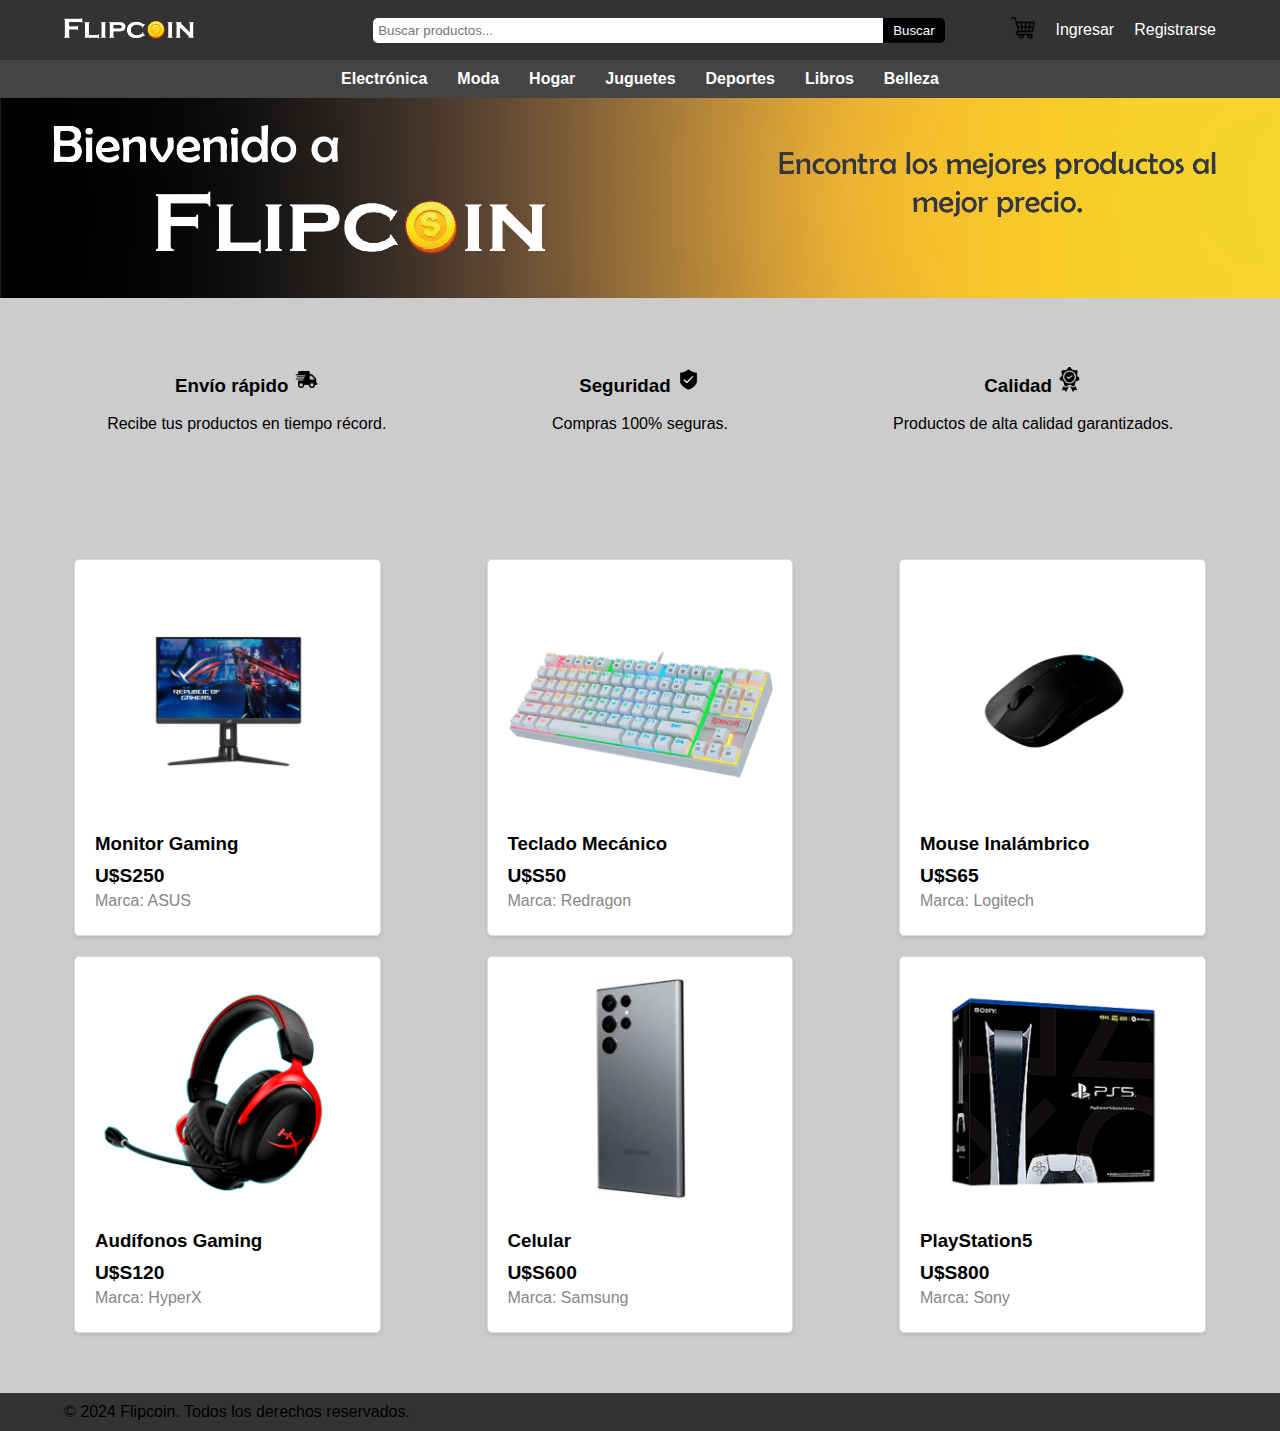
==== Interfaz/index.html @ 666d986f "Agregado de iconos" ====
<!DOCTYPE html>
<html lang="es">
<head>
    <meta charset="UTF-8">
    <meta name="viewport" content="width=device-width, initial-scale=1.0">
    <title>Flipcoin - Tu tienda online</title>
    <link rel="stylesheet" href="estilo.css">
    <link rel="icon" href="coin.png">
</head>
<body>
    <header>
        <div class="container">
            <div class="logo-title">
                <img src="logo.png" alt="Flipcoin Logo" class="logo">
            </div>
            <div class="search-bar">
                <input type="text" placeholder="Buscar productos...">
                <button type="submit">Buscar</button>
            </div>
            <nav>
                <ul class="right-menu">
                    <li><a href="#"><img src="carrito.jpg" alt="Carrito" class="cart-icon"></a></li>
                    <li><a href="#">Ingresar</a></li>
                    <li><a href="#">Registrarse</a></li>
                </ul>
            </nav>
        </div>
    </header>

    <nav class="categories">
        <div class="container">
            <ul class="category-menu">
                <li><a href="#">Electrónica</a></li>
                <li><a href="#">Moda</a></li>
                <li><a href="#">Hogar</a></li>
                <li><a href="#">Juguetes</a></li>
                <li><a href="#">Deportes</a></li>
                <li><a href="#">Libros</a></li>
                <li><a href="#">Belleza</a></li>
            </ul>
        </div>
    </nav>

    <section class="hero">
        <div class="container">
            
        </div>
    </section>

    <section class="features">
        <div class="container">
            <div class="feature">
                <h3>Envío rápido <img src="envio.png" height="25" width="25"></h3>
                <p>Recibe tus productos en tiempo récord.</p>
            </div>
            <div class="feature">
                <h3>Seguridad <img src="seguridad.png" height="25" width="25"></h3>
                <p>Compras 100% seguras.</p>
            </div>
            <div class="feature">
                <h3>Calidad <img src="certificado.png" height="25" width="25"></h3>
                <p>Productos de alta calidad garantizados.</p>
            </div>
        </div>
    </section>

    <section class="products">
        <div class="container">
            <article class="product">
                <img src="producto1.png" alt="Producto 1" class="product-image">
                <h3>Monitor Gaming</h3>
                <p class="price">U$S250</p>
                <p class="seller">Marca: ASUS</p>
            </article>
            <article class="product">
                <img src="producto2.png" alt="Producto 2" class="product-image">
                <h3>Teclado Mecánico</h3>
                <p class="price">U$S50</p>
                <p class="seller">Marca: Redragon</p>
            </article>
            <article class="product">
                <img src="producto3.png" alt="Producto 3" class="product-image">
                <h3>Mouse Inalámbrico</h3>
                <p class="price">U$S65</p>
                <p class="seller">Marca: Logitech</p>
            </article>
            <article class="product">
                <img src="producto4.png" alt="Producto 4" class="product-image">
                <h3>Audífonos Gaming</h3>
                <p class="price">U$S120</p>
                <p class="seller">Marca: HyperX </p>
            </article>
            <article class="product">
                <img src="producto5.png" alt="Producto 5" class="product-image">
                <h3>Celular</h3>
                <p class="price">U$S600</p>
                <p class="seller">Marca: Samsung</p>
            </article>
            <article class="product">
                <img src="producto6.png" alt="Producto 6" class="product-image">
                <h3>PlayStation5</h3>
                <p class="price">U$S800</p>
                <p class="seller">Marca: Sony</p>
            </article>
        </div>
    </section>

    <footer>
        <div class="container">
            <p>&copy; 2024 Flipcoin. Todos los derechos reservados.</p>
        </div>
    </footer>
</body>
</html>
---- Interfaz/estilo.css ----
body {
    font-family: Arial, sans-serif;
    margin: 0;
    padding: 0;
    box-sizing: border-box;
    background-color: #cccccc;
}

.container {
    width: 90%;
    margin: 0 auto;
    display: flex;
    justify-content: space-between;
    align-items: center;
}

header {
    background-color: #333;
    color: #ffffff;
    padding: 10px 0;
    display: flex;
    justify-content: space-between;
    align-items: center;
}

.logo-title {
    display: flex;
    align-items: center;
    flex: 1;
}

.logo {
    height: 40px; /* Ajusta el tamaño del logo según tus necesidades */
    margin-right: 10px;
}

header h1 {
    margin: 0;
    padding: 0;
    flex: 1;
}

nav {
    display: flex;
    align-items: center;
}

nav ul {
    list-style: none;
    margin: 0;
    padding: 0;
    display: flex;
    align-items: center;
}

nav ul.left-menu {
    margin-right: auto;
}

nav ul.right-menu {
    margin-left: auto;
}

nav ul li {
    margin-left: 20px;
}

nav ul li a {
    color: #ffffff;
    text-decoration: none;
}

.cart-icon {
    width: 24px; /* Ajusta el tamaño del ícono del carrito según tus necesidades */
    height: 24px;
}

.search-bar {
    display: flex;
    align-items: center;
    flex: 2;
}

.search-bar input[type="text"] {
    padding: 5px;
    border: none;
    border-radius: 5px 0 0 5px;
    width: 100%; /* Ocupa todo el ancho disponible */
    max-width: 500px; /* Limitar el ancho máximo */
}

.search-bar button {
    padding: 5px 10px;
    border: none;
    background-color: #000000;
    color: #ffffff;
    border-radius: 0 5px 5px 0;
    cursor: pointer;
}

.search-bar button:hover {
    background-color: #ffffff;
    color: #000000; /* Cambia el color del texto al pasar el mouse */
}

.categories {
    background-color: #444;
    padding: 10px 0;
}

.categories .container {
    justify-content: center; /* Centra las categorías */
}

.category-menu {
    list-style: none;
    display: flex;
    justify-content: center;
    padding: 0;
    margin: 0;
}

.category-menu li {
    margin: 0 15px;
}

.category-menu li a {
    color: #ffffff;
    text-decoration: none;
    font-weight: bold;
}

.category-menu li a:hover {
    text-decoration: underline;
}

.hero {
    background: url('banner2.png') no-repeat center center/cover;
    color: #000000;
    padding: 100px 0;
    text-align: center;
}

.hero h2 {
    margin: 0;
    font-size: 2.5em;
}

.hero p {
    margin: 20px 0;
    font-size: 1.2em;
}

.btn {
    background-color: #000000;
    color: #ffffff;
    padding: 10px 20px;
    text-decoration: none;
    border-radius: 5px;
}

.features {
    padding: 50px 0;
    text-align: center;
}

.features .feature {
    display: inline-block;
    width: 30%;
    margin: 0 10px;
}

.products {
    padding: 50px 0;
    text-align: center;
}

.products .container {
    display: flex;
    flex-wrap: wrap;
    justify-content: space-between;
}

.product {
    background-color: #ffffff;
    border: 1px solid #dddddd;
    border-radius: 5px;
    padding: 20px;
    margin: 10px;
    width: 23%; /* Ajusta el tamaño del artículo según tus necesidades */
    box-shadow: 0 2px 4px rgba(0, 0, 0, 0.1);
    text-align: left;
}

.product-image {
    width: 100%;
    height: auto;
    border: 1px solid #ffffff; /* Para simular la imagen de ejemplo */
    display: block;
    margin-bottom: 10px;
}

.product h3 {
    margin: 0 0 10px;
}

.product p {
    margin: 5px 0;
}

.product .price {
    font-weight: bold;
    font-size: 1.2em;
}

.product .seller {
    color: #868686;
}

footer {
    background-color: #333;
    color: #000000;
    text-align: center;
    padding: 10px 0;
}

footer p {
    margin: 0;
}
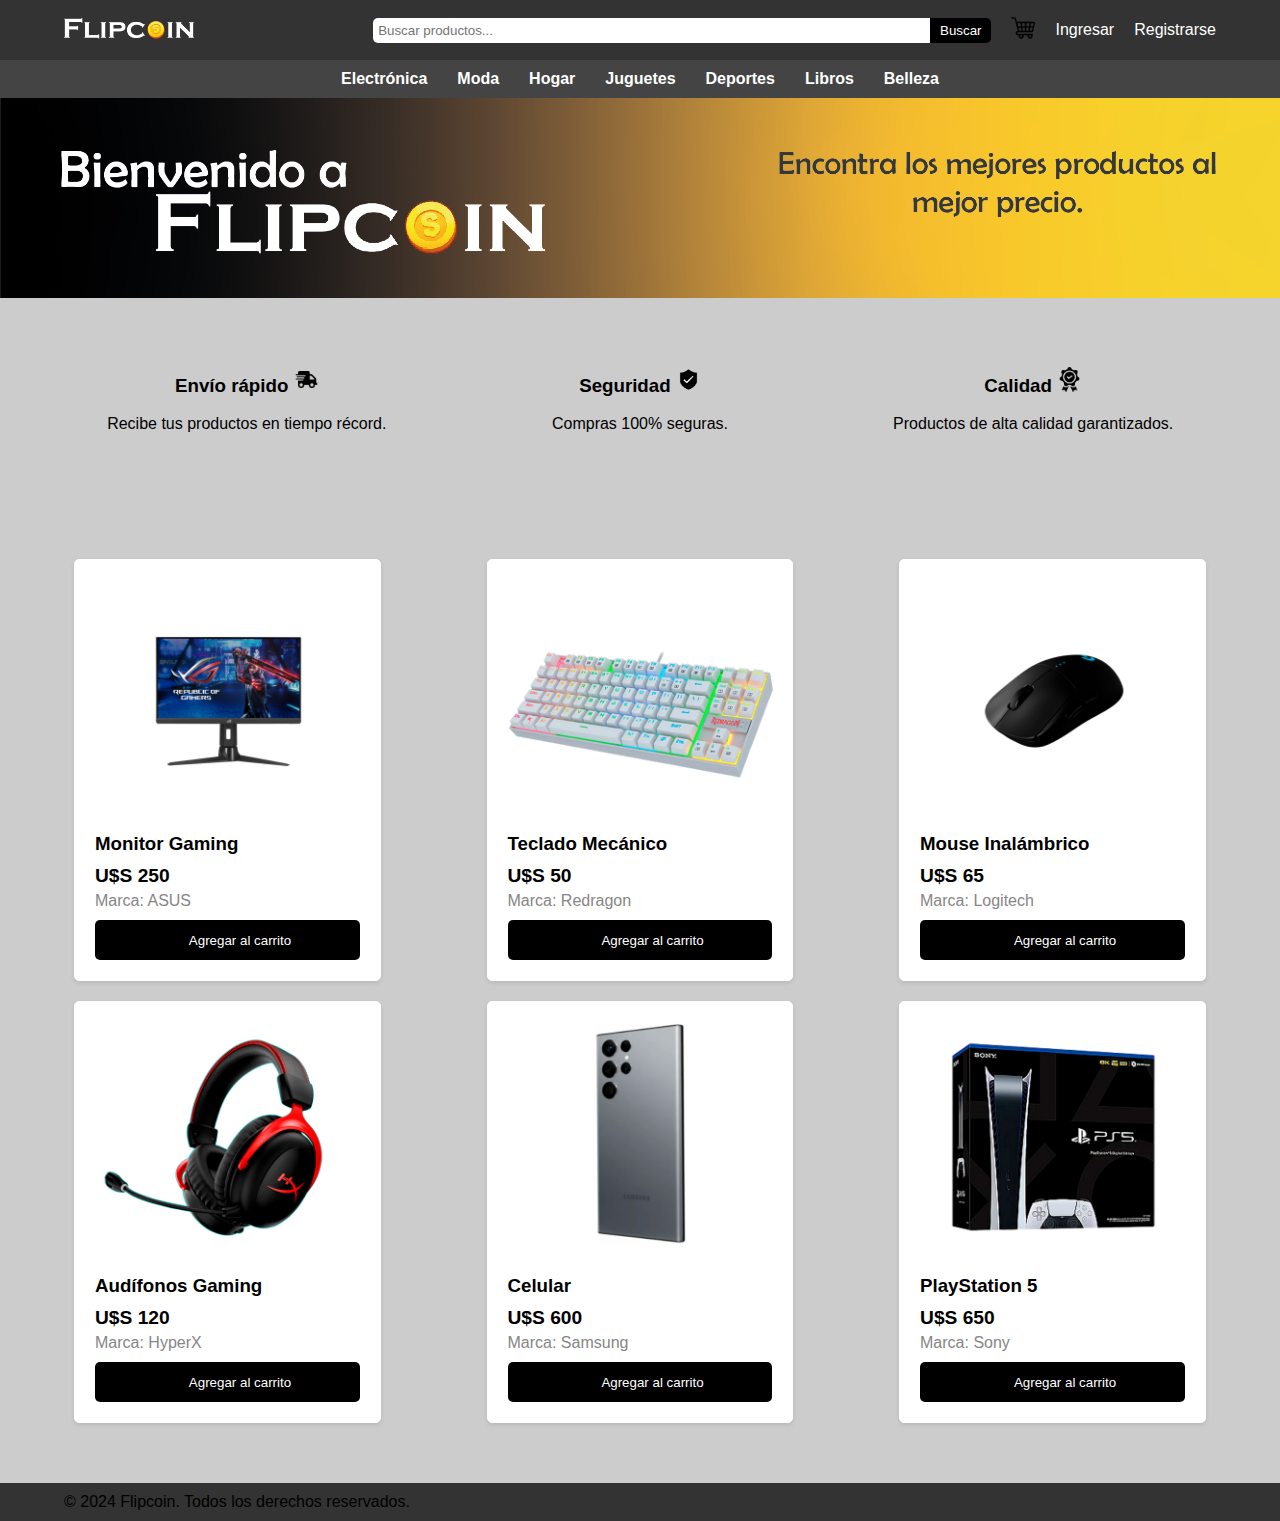
==== commit b1ec2d8c: "ACTIALIZACION - 09/07/24" ====
--- a/Interfaz/index.html
+++ b/Interfaz/index.html
@@ -4,7 +4,7 @@
     <meta charset="UTF-8">
     <meta name="viewport" content="width=device-width, initial-scale=1.0">
     <title>Flipcoin - Tu tienda online</title>
-    <link rel="stylesheet" href="estilo.css">
+    <link rel="stylesheet" href="estiloHome.css">
     <link rel="icon" href="coin.png">
 </head>
 <body>
@@ -30,11 +30,11 @@
     <nav class="categories">
         <div class="container">
             <ul class="category-menu">
-                <li><a href="#">Electrónica</a></li>
-                <li><a href="#">Moda</a></li>
-                <li><a href="#">Hogar</a></li>
-                <li><a href="#">Juguetes</a></li>
-                <li><a href="#">Deportes</a></li>
+                <li><a href="Electronica.html">Electrónica</a></li>
+                <li><a href="Moda.html">Moda</a></li>
+                <li><a href="Hogar.html">Hogar</a></li>
+                <li><a href="Juguetes.html">Juguetes</a></li>
+                <li><a href="Deportes.html">Deportes</a></li>
                 <li><a href="#">Libros</a></li>
                 <li><a href="#">Belleza</a></li>
             </ul>
@@ -69,38 +69,44 @@
             <article class="product">
                 <img src="producto1.png" alt="Producto 1" class="product-image">
                 <h3>Monitor Gaming</h3>
-                <p class="price">U$S250</p>
+                <p class="price">U$S 250</p>
                 <p class="seller">Marca: ASUS</p>
+                <button class="add-to-cart"><img src="carrito.jpg" alt="Agregar al carrito"> Agregar al carrito</button>
             </article>
             <article class="product">
                 <img src="producto2.png" alt="Producto 2" class="product-image">
                 <h3>Teclado Mecánico</h3>
-                <p class="price">U$S50</p>
+                <p class="price">U$S 50</p>
                 <p class="seller">Marca: Redragon</p>
+                <button class="add-to-cart"><img src="carrito.jpg" alt="Agregar al carrito"> Agregar al carrito</button>
             </article>
             <article class="product">
                 <img src="producto3.png" alt="Producto 3" class="product-image">
                 <h3>Mouse Inalámbrico</h3>
-                <p class="price">U$S65</p>
+                <p class="price">U$S 65</p>
                 <p class="seller">Marca: Logitech</p>
+                <button class="add-to-cart"><img src="carrito.jpg" alt="Agregar al carrito"> Agregar al carrito</button>
             </article>
             <article class="product">
                 <img src="producto4.png" alt="Producto 4" class="product-image">
                 <h3>Audífonos Gaming</h3>
-                <p class="price">U$S120</p>
+                <p class="price">U$S 120</p>
                 <p class="seller">Marca: HyperX </p>
+                <button class="add-to-cart"><img src="carrito.jpg" alt="Agregar al carrito"> Agregar al carrito</button>
             </article>
             <article class="product">
                 <img src="producto5.png" alt="Producto 5" class="product-image">
                 <h3>Celular</h3>
-                <p class="price">U$S600</p>
+                <p class="price">U$S 600</p>
                 <p class="seller">Marca: Samsung</p>
+                <button class="add-to-cart"><img src="carrito.jpg" alt="Agregar al carrito"> Agregar al carrito</button>
             </article>
             <article class="product">
                 <img src="producto6.png" alt="Producto 6" class="product-image">
-                <h3>PlayStation5</h3>
-                <p class="price">U$S800</p>
+                <h3>PlayStation 5</h3>
+                <p class="price">U$S 650</p>
                 <p class="seller">Marca: Sony</p>
+                <button class="add-to-cart"><img src="carrito.jpg" alt="Agregar al carrito"> Agregar al carrito</button>
             </article>
         </div>
     </section>
--- a/Interfaz/estiloHome.css
+++ b/Interfaz/estiloHome.css
@@ -0,0 +1,249 @@
+body {
+    font-family: Arial, Helvetica, sans-serif;
+    margin: 0;
+    padding: 0;
+    box-sizing: border-box;
+    background-color: #cccccc;
+}
+
+.container {
+    width: 90%;
+    margin: 0 auto;
+    display: flex;
+    justify-content: space-between;
+    align-items: center;
+}
+
+header {
+    background-color: #333;
+    color: #ffffff;
+    padding: 10px 0;
+    display: flex;
+    justify-content: space-between;
+    align-items: center;
+}
+
+.logo-title {
+    display: flex;
+    align-items: center;
+    flex: 1;
+}
+
+.logo {
+    height: 40px; 
+    margin-right: 10px;
+}
+
+header h1 {
+    margin: 0;
+    padding: 0;
+    flex: 1;
+}
+
+nav {
+    display: flex;
+    align-items: center;
+}
+
+nav ul {
+    list-style: none;
+    margin: 0;
+    padding: 0;
+    display: flex;
+    align-items: center;
+}
+
+nav ul.left-menu {
+    margin-right: auto;
+}
+
+nav ul.right-menu {
+    margin-left: auto;
+}
+
+nav ul li {
+    margin-left: 20px;
+}
+
+nav ul li a {
+    color: #ffffff;
+    text-decoration: none;
+}
+
+.cart-icon {
+    width: 24px; 
+    height: 24px;
+}
+
+.search-bar {
+    display: flex;
+    align-items: center;
+    flex: 2;
+}
+
+.search-bar input[type="text"] {
+    padding: 5px;
+    border: none;
+    border-radius: 5px 0 0 5px;
+    width: 100%; /* Ocupa todo el ancho disponible */
+    max-width: 650px; /* Limitar el ancho máximo */
+}
+
+.search-bar button {
+    padding: 5px 10px;
+    border: none;
+    background-color: #000000;
+    color: #ffffff;
+    border-radius: 0 5px 5px 0;
+    cursor: pointer;
+}
+
+.search-bar button:hover {
+    background-color: #ffffff;
+    color: #000000; /* Cambia el color del texto al pasar el mouse */
+}
+
+.categories {
+    background-color: #444;
+    padding: 10px 0;
+}
+
+.categories .container {
+    justify-content: center; /* Centra las categorías */
+}
+
+.category-menu {
+    list-style: none;
+    display: flex;
+    justify-content: center;
+    padding: 0;
+    margin: 0;
+}
+
+.category-menu li {
+    margin: 0 15px;
+}
+
+.category-menu li a {
+    color: #ffffff;
+    text-decoration: none;
+    font-weight: bold;
+}
+
+.category-menu li a:hover {
+    text-decoration: underline;
+}
+
+.hero {
+    background: url('BANER2.png') no-repeat center center/cover;
+    color: #000000;
+    padding: 100px 0;
+    text-align: center;
+}
+
+.hero h2 {
+    margin: 0;
+    font-size: 2.5em;
+}
+
+.hero p {
+    margin: 20px 0;
+    font-size: 1.2em;
+}
+
+.btn {
+    background-color: #000000;
+    color: #ffffff;
+    padding: 10px 20px;
+    text-decoration: none;
+    border-radius: 5px;
+}
+
+.features {
+    padding: 50px 0;
+    text-align: center;
+}
+
+.features .feature {
+    display: inline-block;
+    width: 30%;
+    margin: 0 10px;
+}
+
+.products {
+    padding: 50px 0;
+    text-align: center;
+}
+
+.products .container {
+    display: flex;
+    flex-wrap: wrap;
+    justify-content: space-between;
+}
+
+.product {
+    background-color: #ffffff;
+    border: 1px solid #ffffff;
+    border-radius: 5px;
+    padding: 20px;
+    margin: 10px;
+    width: 23%; /* Ajusta el tamaño del artículo según tus necesidades */
+    box-shadow: 0 2px 4px rgba(0, 0, 0, 0.1);
+    text-align: left;
+}
+
+.product-image {
+    width: 100%;
+    height: auto;
+    border: 1px solid #ffffff; /* Para simular la imagen de ejemplo */
+    display: block;
+    margin-bottom: 10px;
+}
+
+.product h3 {
+    margin: 0 0 10px;
+}
+
+.product p {
+    margin: 5px 0;
+}
+
+.product .price {
+    font-weight: bold;
+    font-size: 1.2em;
+}
+
+.product .seller {
+    color: #868686;
+}
+
+.add-to-cart {
+    background-color: #000000;
+    color: #ffffff;
+    padding: 10px;
+    border: none;
+    border-radius: 5px;
+    cursor: pointer;
+    display: flex;
+    align-items: center;
+    justify-content: center;
+    margin-top: 10px;
+    width: 100%;
+}
+
+.add-to-cart img {
+    width: 20px;
+    height: 20px;
+    margin-right: 5px;
+}
+
+footer {
+    background-color: #333;
+    color: #000000;
+    text-align: center;
+    padding: 10px 0;
+}
+
+footer p {
+    margin: 0;
+}
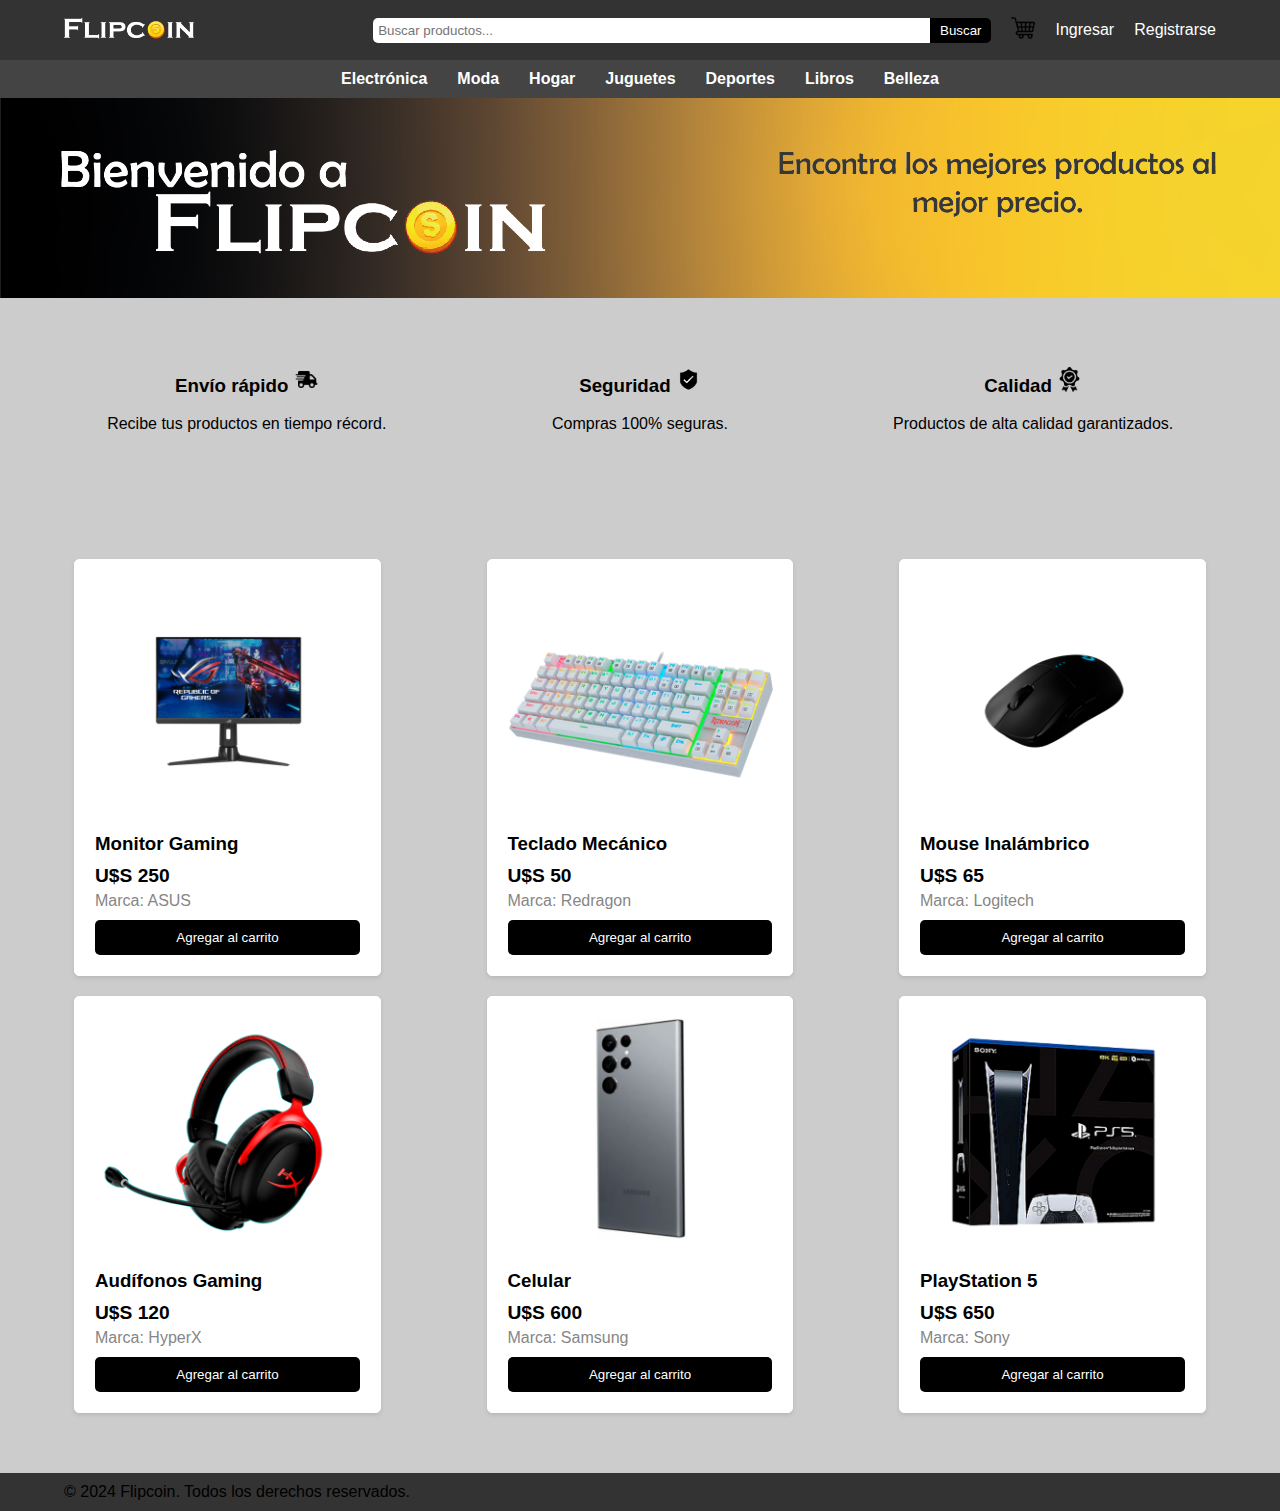
==== commit 51cbf1da: "CORRECCION DE BOTONES - Agregar al carrito Se corrigio error en losbotones de agregar al carrito se " ====
--- a/Interfaz/index.html
+++ b/Interfaz/index.html
@@ -71,42 +71,42 @@
                 <h3>Monitor Gaming</h3>
                 <p class="price">U$S 250</p>
                 <p class="seller">Marca: ASUS</p>
-                <button class="add-to-cart"><img src="carrito.jpg" alt="Agregar al carrito"> Agregar al carrito</button>
+                <button class="add-to-cart"> Agregar al carrito</button>
             </article>
             <article class="product">
                 <img src="producto2.png" alt="Producto 2" class="product-image">
                 <h3>Teclado Mecánico</h3>
                 <p class="price">U$S 50</p>
                 <p class="seller">Marca: Redragon</p>
-                <button class="add-to-cart"><img src="carrito.jpg" alt="Agregar al carrito"> Agregar al carrito</button>
+                <button class="add-to-cart"> Agregar al carrito</button>
             </article>
             <article class="product">
                 <img src="producto3.png" alt="Producto 3" class="product-image">
                 <h3>Mouse Inalámbrico</h3>
                 <p class="price">U$S 65</p>
                 <p class="seller">Marca: Logitech</p>
-                <button class="add-to-cart"><img src="carrito.jpg" alt="Agregar al carrito"> Agregar al carrito</button>
+                <button class="add-to-cart"> Agregar al carrito</button>
             </article>
             <article class="product">
                 <img src="producto4.png" alt="Producto 4" class="product-image">
                 <h3>Audífonos Gaming</h3>
                 <p class="price">U$S 120</p>
                 <p class="seller">Marca: HyperX </p>
-                <button class="add-to-cart"><img src="carrito.jpg" alt="Agregar al carrito"> Agregar al carrito</button>
+                <button class="add-to-cart"> Agregar al carrito</button>
             </article>
             <article class="product">
                 <img src="producto5.png" alt="Producto 5" class="product-image">
                 <h3>Celular</h3>
                 <p class="price">U$S 600</p>
                 <p class="seller">Marca: Samsung</p>
-                <button class="add-to-cart"><img src="carrito.jpg" alt="Agregar al carrito"> Agregar al carrito</button>
+                <button class="add-to-cart"> Agregar al carrito</button>
             </article>
             <article class="product">
                 <img src="producto6.png" alt="Producto 6" class="product-image">
                 <h3>PlayStation 5</h3>
                 <p class="price">U$S 650</p>
                 <p class="seller">Marca: Sony</p>
-                <button class="add-to-cart"><img src="carrito.jpg" alt="Agregar al carrito"> Agregar al carrito</button>
+                <button class="add-to-cart"> Agregar al carrito</button>
             </article>
         </div>
     </section>
--- a/Interfaz/estiloHome.css
+++ b/Interfaz/estiloHome.css
@@ -195,7 +195,7 @@
 .product-image {
     width: 100%;
     height: auto;
-    border: 1px solid #ffffff; /* Para simular la imagen de ejemplo */
+    border: 1px solid #ffffff; 
     display: block;
     margin-bottom: 10px;
 }
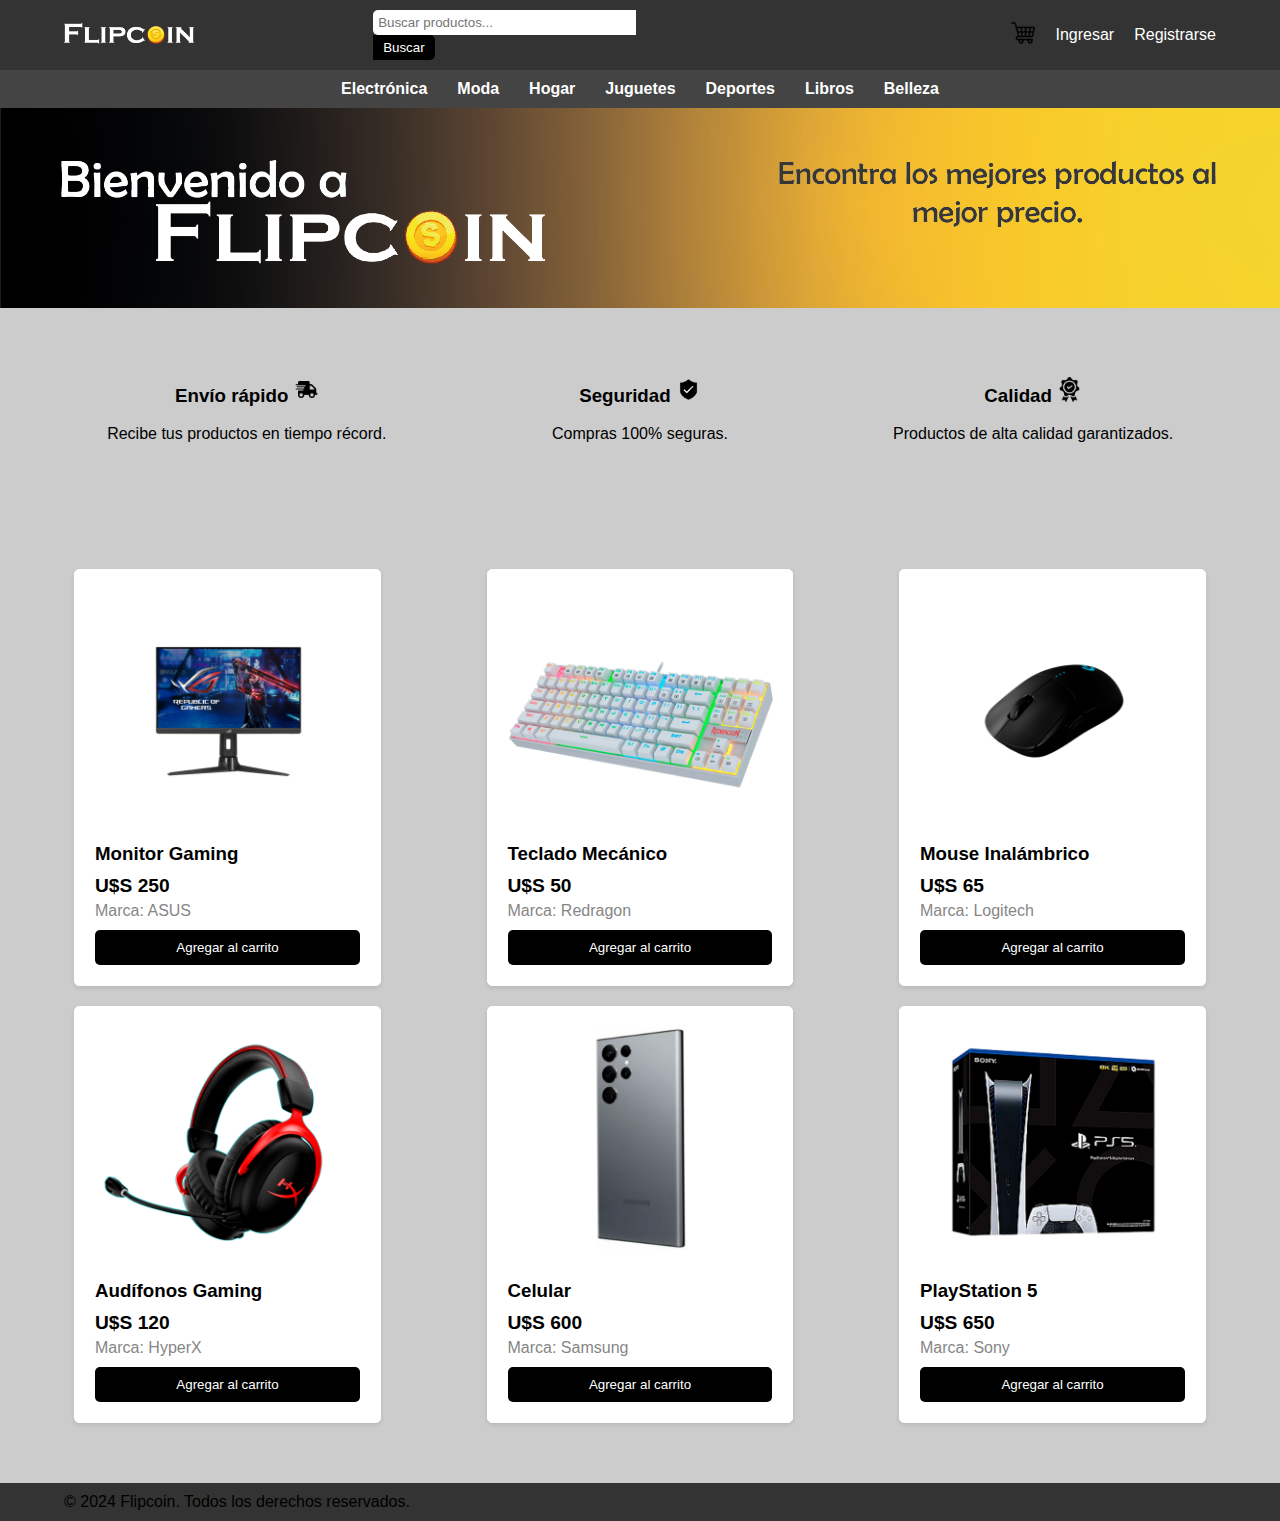
==== commit ec076af3: "Actualización de los siguientes puntos: Backoffice: Actualización de la manipulación de productos y " ====
--- a/Interfaz/index.html
+++ b/Interfaz/index.html
@@ -14,14 +14,17 @@
                 <img src="logo.png" alt="Flipcoin Logo" class="logo">
             </div>
             <div class="search-bar">
-                <input type="text" placeholder="Buscar productos...">
-                <button type="submit">Buscar</button>
+                <form action="buscar_producto.php" method="GET">
+                    <input type="text" name="query" placeholder="Buscar productos..." required>
+                    <button type="submit">Buscar</button>
+                </form>
             </div>
+            
             <nav>
                 <ul class="right-menu">
-                    <li><a href="#"><img src="carrito.jpg" alt="Carrito" class="cart-icon"></a></li>
-                    <li><a href="#">Ingresar</a></li>
-                    <li><a href="#">Registrarse</a></li>
+                    <li><a href="Carrito.html"><img src="carrito.jpg" alt="Carrito" class="cart-icon"></a></li>
+                    <li><a href="login.html">Ingresar</a></li>
+                    <li><a href="registro.html">Registrarse</a></li>
                 </ul>
             </nav>
         </div>
@@ -67,49 +70,66 @@
     <section class="products">
         <div class="container">
             <article class="product">
-                <img src="producto1.png" alt="Producto 1" class="product-image">
+                <img src="producto1.png" alt="Monitor Gamer" class="product-image">
                 <h3>Monitor Gaming</h3>
                 <p class="price">U$S 250</p>
                 <p class="seller">Marca: ASUS</p>
-                <button class="add-to-cart"> Agregar al carrito</button>
-            </article>
+                <button class="add-to-cart" onclick="agregarAlCarrito('Monitor Gaming', 250, 'producto1.png', 1)">Agregar al carrito</button>
+            </article>            
             <article class="product">
-                <img src="producto2.png" alt="Producto 2" class="product-image">
+                <img src="producto2.png" alt="Teclado Mecanico Blanco" class="product-image">
                 <h3>Teclado Mecánico</h3>
                 <p class="price">U$S 50</p>
                 <p class="seller">Marca: Redragon</p>
-                <button class="add-to-cart"> Agregar al carrito</button>
+                <button class="add-to-cart" onclick="agregarAlCarrito('Teclado Mecánico', 50, 'producto2.png' , 1)"> Agregar al carrito</button>
             </article>
             <article class="product">
-                <img src="producto3.png" alt="Producto 3" class="product-image">
+                <img src="producto3.png" alt="Mouse Inalámbrico Negro" class="product-image">
                 <h3>Mouse Inalámbrico</h3>
                 <p class="price">U$S 65</p>
                 <p class="seller">Marca: Logitech</p>
-                <button class="add-to-cart"> Agregar al carrito</button>
+                <button class="add-to-cart" onclick="agregarAlCarrito('Mouse Inalámbrico', 65, 'producto3.png', 1)"> Agregar al carrito</button>
             </article>
             <article class="product">
-                <img src="producto4.png" alt="Producto 4" class="product-image">
+                <img src="producto4.png" alt="Auriculares gamer" class="product-image">
                 <h3>Audífonos Gaming</h3>
                 <p class="price">U$S 120</p>
                 <p class="seller">Marca: HyperX </p>
-                <button class="add-to-cart"> Agregar al carrito</button>
+                <button class="add-to-cart" onclick="agregarAlCarrito('Audifonos Gaming', 120, 'producto4.png', 1)"> Agregar al carrito</button>
             </article>
             <article class="product">
-                <img src="producto5.png" alt="Producto 5" class="product-image">
+                <img src="producto5.png" alt="Telefono movil" class="product-image">
                 <h3>Celular</h3>
                 <p class="price">U$S 600</p>
                 <p class="seller">Marca: Samsung</p>
-                <button class="add-to-cart"> Agregar al carrito</button>
+                <button class="add-to-cart" onclick="agregarAlCarrito('Celular', 600, 'producto5.png', 1)"> Agregar al carrito</button>
             </article>
             <article class="product">
-                <img src="producto6.png" alt="Producto 6" class="product-image">
+                <img src="producto6.png" alt="Consola de videojuegos" class="product-image">
                 <h3>PlayStation 5</h3>
                 <p class="price">U$S 650</p>
                 <p class="seller">Marca: Sony</p>
-                <button class="add-to-cart"> Agregar al carrito</button>
+                <button class="add-to-cart" onclick="agregarAlCarrito('PlayStation 5', 650, 'producto6.png', 1)"> Agregar al carrito</button>
             </article>
         </div>
     </section>
+
+    <script>
+        // Función para añadir un producto al carrito (con arrow function)
+        const agregarAlCarrito = (nombre, precio, imagen, cantidad) => {
+            // Obtener el carrito del Local Storage
+            let carrito = JSON.parse(localStorage.getItem('carrito')) || [];
+        
+            // Añadir el nuevo producto al carrito
+            carrito.push({ nombre, precio, imagen, cantidad });
+        
+            // Guardar el carrito actualizado en el Local Storage
+            localStorage.setItem('carrito', JSON.stringify(carrito));
+        
+            // Mostrar una notificación o alerta de éxito
+            alert(`${nombre} ha sido añadido al carrito!`);
+        }
+        </script>
 
     <footer>
         <div class="container">
--- a/Interfaz/estiloHome.css
+++ b/Interfaz/estiloHome.css
@@ -6,6 +6,104 @@
     background-color: #cccccc;
 }
 
+/* RESPONSIVE */     
+.container {
+    width: 90%;
+    margin: 0 auto;
+    display: flex;
+    justify-content: space-between;
+    align-items: center;
+}
+.container {
+    width: 90%;
+    max-width: 1200px; /* Limitar el ancho máximo en pantallas grandes */
+    margin: 0 auto;
+    padding: 0 15px; /* Añadir padding para mejorar la estética en pantallas pequeñas */
+  }
+  @media (max-width: 1024px) {
+    .container {
+      flex-direction: column; /* Cambia a disposición vertical en pantallas medianas */
+      align-items: flex-start; 
+    }
+    
+    .search-bar {
+      width: 100%; /* Ocupar todo el ancho en pantallas pequeñas */
+    }
+    
+    .features .feature {
+      width: 45%; /* Cambiar el ancho para dos columnas en pantallas medianas */
+      margin-bottom: 20px;
+    }
+  }
+  
+  @media (max-width: 768px) {
+    .products .container {
+      flex-direction: column;
+      align-items: center;
+    }
+  
+    .product {
+      width: 100%; /* Ocupa todo el ancho en pantallas pequeñas */
+      margin: 10px 0;
+    }
+  
+    nav ul {
+      flex-direction: column; /* Disposición vertical para el menú en pantallas pequeñas */
+    }
+  
+    nav ul li {
+      margin-left: 0;
+      margin-bottom: 10px;
+    }
+    
+    .hero {
+      padding: 50px 0; /* Reduce el padding en pantallas más pequeñas */
+    }
+  
+    .hero h2 {
+      font-size: 2em; /* Ajusta el tamaño de la fuente */
+    }
+  
+    .hero p {
+      font-size: 1em; /* Ajusta el tamaño de la fuente */
+    }
+  }
+  
+  @media (max-width: 480px) {
+    header {
+      flex-direction: column;
+      align-items: center;
+      text-align: center;
+    }
+  
+    .logo-title, .search-bar, nav {
+      flex: none;
+      width: 100%;
+      margin-bottom: 15px;
+    }
+  
+    .add-to-cart {
+      padding: 8px; /* Reducir padding en pantallas pequeñas */
+    }
+    
+    .btn {
+      padding: 8px 16px; /* Ajustar el padding de botones en pantallas pequeñas */
+    }
+  }
+  .product-image {
+    width: 100%;
+    height: auto;
+  }
+  body {
+    font-size: 16px; /* Tamaño base del texto */
+  }
+  
+  @media (max-width: 768px) {
+    body {
+      font-size: 14px;
+    }
+  }
+/* RESPONSIVE */  /*////////////////////////////////////////////////////////////////////// */
 .container {
     width: 90%;
     margin: 0 auto;
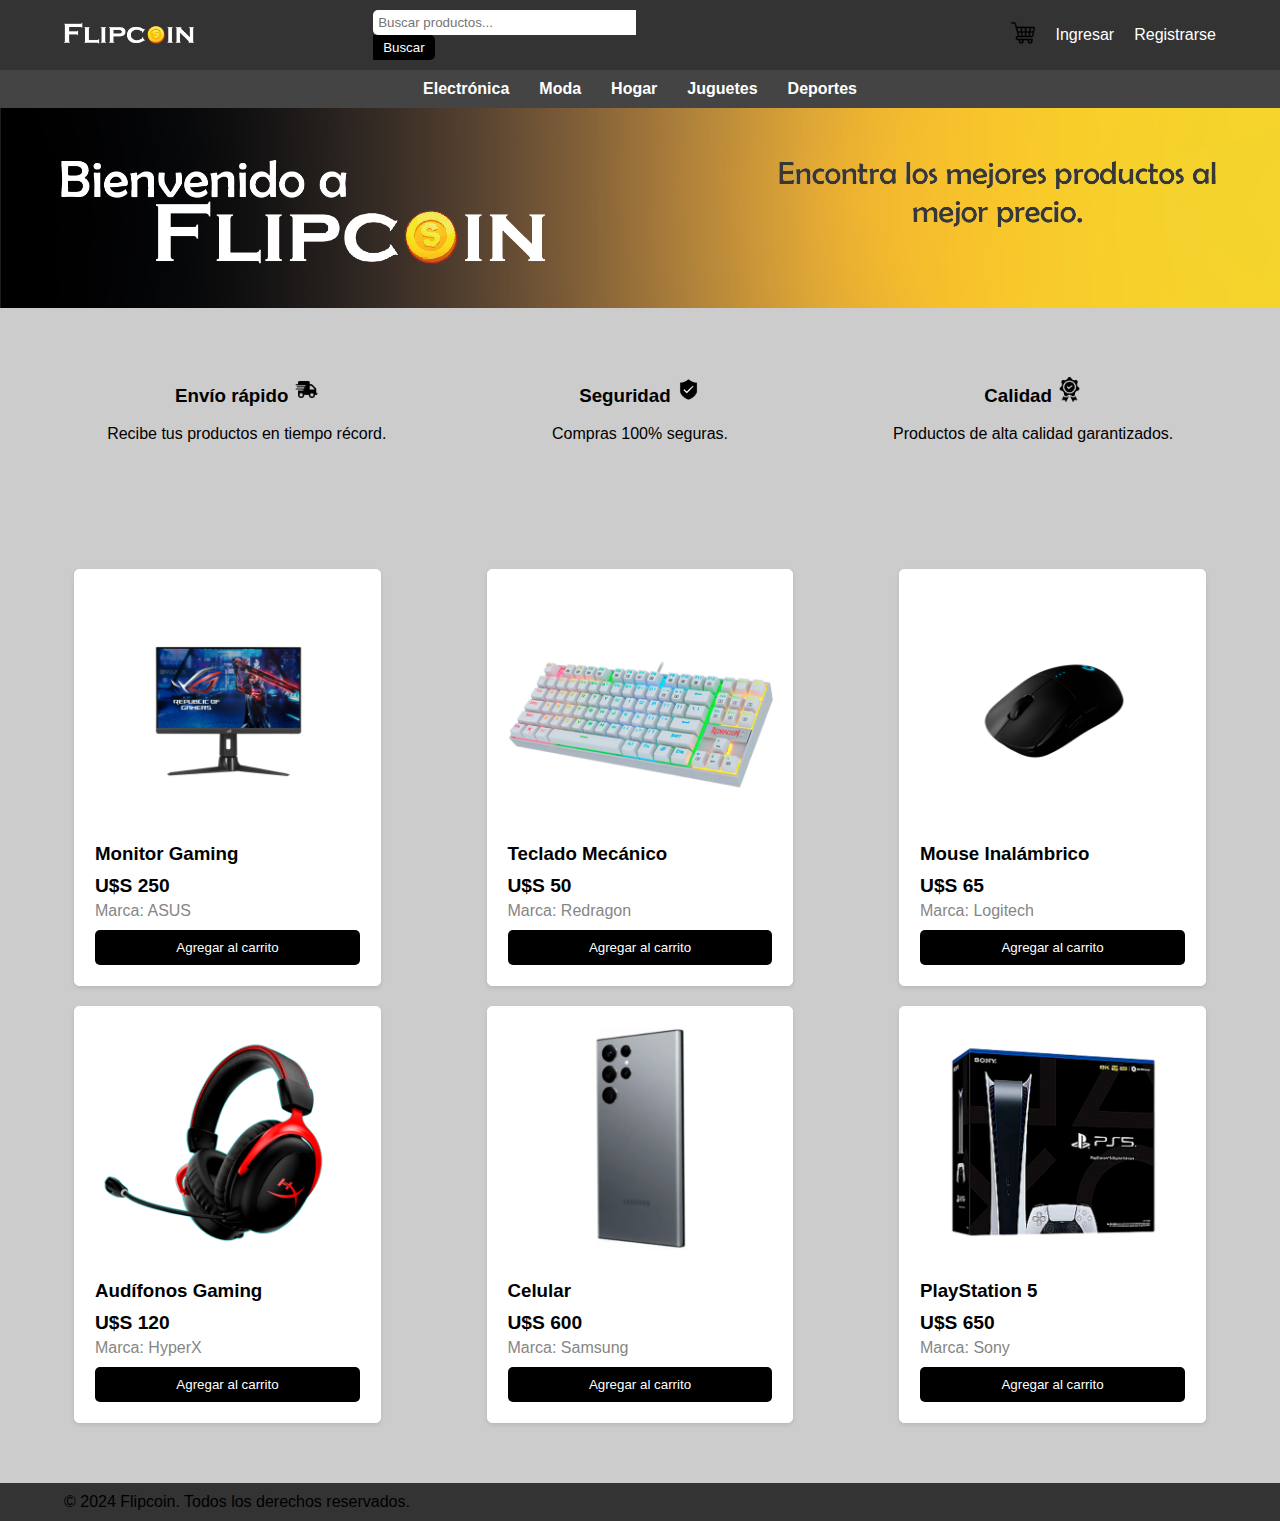
==== commit 6fff8fd7: "PASARELA DE PAGOS COMPLETA Y DIFERENTES APIS DE GESTION, ELIMINACION DE APARTADOS" ====
--- a/Interfaz/index.html
+++ b/Interfaz/index.html
@@ -38,8 +38,6 @@
                 <li><a href="Hogar.html">Hogar</a></li>
                 <li><a href="Juguetes.html">Juguetes</a></li>
                 <li><a href="Deportes.html">Deportes</a></li>
-                <li><a href="#">Libros</a></li>
-                <li><a href="#">Belleza</a></li>
             </ul>
         </div>
     </nav>
--- a/Interfaz/estiloHome.css
+++ b/Interfaz/estiloHome.css
@@ -112,6 +112,8 @@
     align-items: center;
 }
 
+
+
 header {
     background-color: #333;
     color: #ffffff;
@@ -177,6 +179,7 @@
     display: flex;
     align-items: center;
     flex: 2;
+    width: 100%;
 }
 
 .search-bar input[type="text"] {
@@ -186,6 +189,17 @@
     width: 100%; /* Ocupa todo el ancho disponible */
     max-width: 650px; /* Limitar el ancho máximo */
 }
+
+.resultado-busqueda {
+  padding: 10px;
+  border: 1px solid #ddd;
+  margin-bottom: 10px;
+  background-color: #f9f9f9;
+}
+.resultado-busqueda h3 {
+  margin: 0 0 5px 0;
+}
+
 
 .search-bar button {
     padding: 5px 10px;
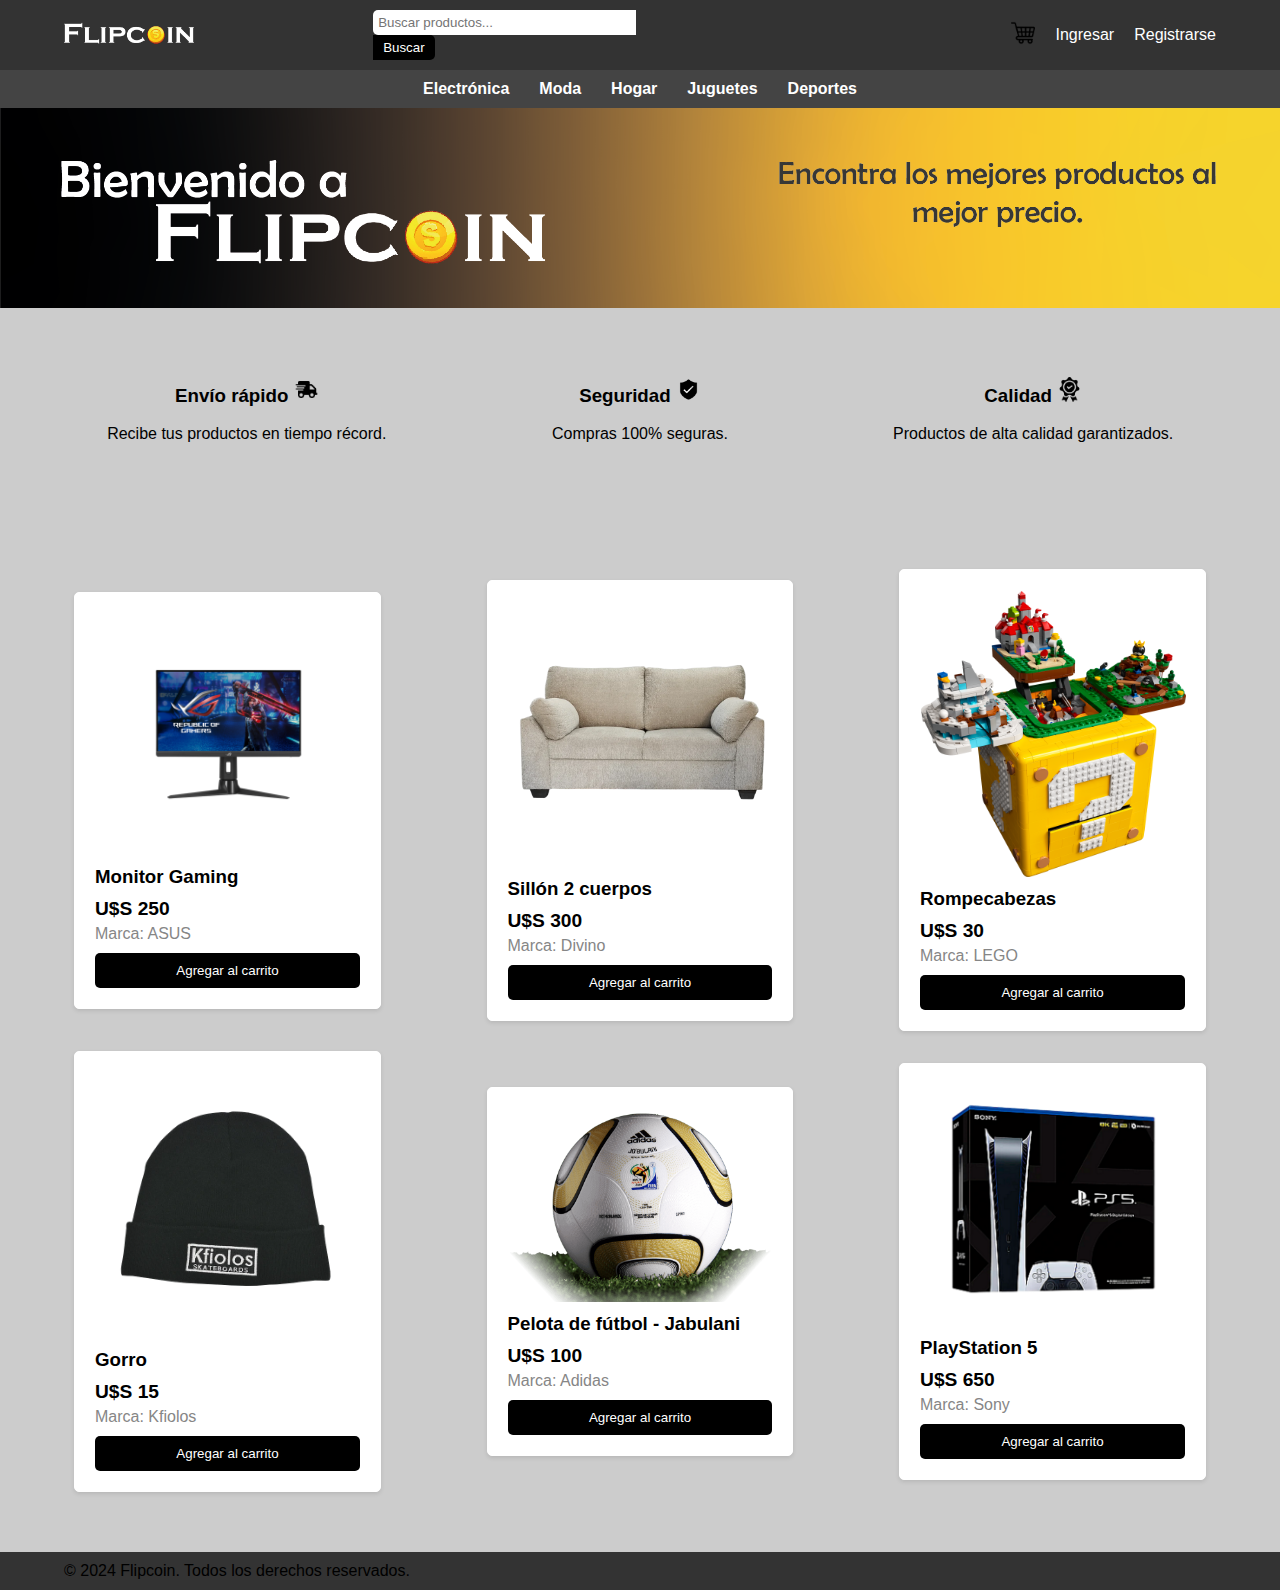
==== commit d443207a: "Add files via upload" ====
--- a/Interfaz/index.html
+++ b/Interfaz/index.html
@@ -1,138 +1,150 @@
-<!DOCTYPE html>
-<html lang="es">
-<head>
-    <meta charset="UTF-8">
-    <meta name="viewport" content="width=device-width, initial-scale=1.0">
-    <title>Flipcoin - Tu tienda online</title>
-    <link rel="stylesheet" href="estiloHome.css">
-    <link rel="icon" href="coin.png">
-</head>
-<body>
-    <header>
-        <div class="container">
-            <div class="logo-title">
-                <img src="logo.png" alt="Flipcoin Logo" class="logo">
-            </div>
-            <div class="search-bar">
-                <form action="buscar_producto.php" method="GET">
-                    <input type="text" name="query" placeholder="Buscar productos..." required>
-                    <button type="submit">Buscar</button>
-                </form>
-            </div>
-            
-            <nav>
-                <ul class="right-menu">
-                    <li><a href="Carrito.html"><img src="carrito.jpg" alt="Carrito" class="cart-icon"></a></li>
-                    <li><a href="login.html">Ingresar</a></li>
-                    <li><a href="registro.html">Registrarse</a></li>
-                </ul>
-            </nav>
-        </div>
-    </header>
-
-    <nav class="categories">
-        <div class="container">
-            <ul class="category-menu">
-                <li><a href="Electronica.html">Electrónica</a></li>
-                <li><a href="Moda.html">Moda</a></li>
-                <li><a href="Hogar.html">Hogar</a></li>
-                <li><a href="Juguetes.html">Juguetes</a></li>
-                <li><a href="Deportes.html">Deportes</a></li>
-            </ul>
-        </div>
-    </nav>
-
-    <section class="hero">
-        <div class="container">
-            
-        </div>
-    </section>
-
-    <section class="features">
-        <div class="container">
-            <div class="feature">
-                <h3>Envío rápido <img src="envio.png" height="25" width="25"></h3>
-                <p>Recibe tus productos en tiempo récord.</p>
-            </div>
-            <div class="feature">
-                <h3>Seguridad <img src="seguridad.png" height="25" width="25"></h3>
-                <p>Compras 100% seguras.</p>
-            </div>
-            <div class="feature">
-                <h3>Calidad <img src="certificado.png" height="25" width="25"></h3>
-                <p>Productos de alta calidad garantizados.</p>
-            </div>
-        </div>
-    </section>
-
-    <section class="products">
-        <div class="container">
-            <article class="product">
-                <img src="producto1.png" alt="Monitor Gamer" class="product-image">
-                <h3>Monitor Gaming</h3>
-                <p class="price">U$S 250</p>
-                <p class="seller">Marca: ASUS</p>
-                <button class="add-to-cart" onclick="agregarAlCarrito('Monitor Gaming', 250, 'producto1.png', 1)">Agregar al carrito</button>
-            </article>            
-            <article class="product">
-                <img src="producto2.png" alt="Teclado Mecanico Blanco" class="product-image">
-                <h3>Teclado Mecánico</h3>
-                <p class="price">U$S 50</p>
-                <p class="seller">Marca: Redragon</p>
-                <button class="add-to-cart" onclick="agregarAlCarrito('Teclado Mecánico', 50, 'producto2.png' , 1)"> Agregar al carrito</button>
-            </article>
-            <article class="product">
-                <img src="producto3.png" alt="Mouse Inalámbrico Negro" class="product-image">
-                <h3>Mouse Inalámbrico</h3>
-                <p class="price">U$S 65</p>
-                <p class="seller">Marca: Logitech</p>
-                <button class="add-to-cart" onclick="agregarAlCarrito('Mouse Inalámbrico', 65, 'producto3.png', 1)"> Agregar al carrito</button>
-            </article>
-            <article class="product">
-                <img src="producto4.png" alt="Auriculares gamer" class="product-image">
-                <h3>Audífonos Gaming</h3>
-                <p class="price">U$S 120</p>
-                <p class="seller">Marca: HyperX </p>
-                <button class="add-to-cart" onclick="agregarAlCarrito('Audifonos Gaming', 120, 'producto4.png', 1)"> Agregar al carrito</button>
-            </article>
-            <article class="product">
-                <img src="producto5.png" alt="Telefono movil" class="product-image">
-                <h3>Celular</h3>
-                <p class="price">U$S 600</p>
-                <p class="seller">Marca: Samsung</p>
-                <button class="add-to-cart" onclick="agregarAlCarrito('Celular', 600, 'producto5.png', 1)"> Agregar al carrito</button>
-            </article>
-            <article class="product">
-                <img src="producto6.png" alt="Consola de videojuegos" class="product-image">
-                <h3>PlayStation 5</h3>
-                <p class="price">U$S 650</p>
-                <p class="seller">Marca: Sony</p>
-                <button class="add-to-cart" onclick="agregarAlCarrito('PlayStation 5', 650, 'producto6.png', 1)"> Agregar al carrito</button>
-            </article>
-        </div>
-    </section>
-
-    <script>
-        // Función para añadir un producto al carrito (con arrow function)
-        const agregarAlCarrito = (nombre, precio, imagen, cantidad) => {
-            // Obtener el carrito del Local Storage
-            let carrito = JSON.parse(localStorage.getItem('carrito')) || [];
-        
-            // Añadir el nuevo producto al carrito
-            carrito.push({ nombre, precio, imagen, cantidad });
-        
-            // Guardar el carrito actualizado en el Local Storage
-            localStorage.setItem('carrito', JSON.stringify(carrito));
-        
-            // Mostrar una notificación o alerta de éxito
-            alert(`${nombre} ha sido añadido al carrito!`);
-        }
-        </script>
-
-    <footer>
-        <div class="container">
-            <p>&copy; 2024 Flipcoin. Todos los derechos reservados.</p>
-        </div>
-    </footer>
-</body>
-</html>
+<!DOCTYPE html>
+
+<html lang="es">
+<head>
+    <!-- Metadatos y configuración de la página -->
+    <meta charset="UTF-8"> <!-- Codificación de caracteres en UTF-8 -->
+    <meta name="viewport" content="width=device-width, initial-scale=1.0"> <!-- Configuración responsive -->
+    <title>Flipcoin - Tu tienda online</title> <!-- Título de la página -->
+    <link rel="stylesheet" href="estiloHome.css"> <!-- Enlace a la hoja de estilos -->
+    <link rel="icon" href="coin.png"> <!-- Icono de la página -->
+</head>
+<body>
+    <!-- Encabezado de la página -->
+    <header>
+        <div class="container">
+            <div class="logo-title">
+                <img src="logo.png" alt="Flipcoin Logo" class="logo"> <!-- Logo de la página -->
+            </div>
+            <!-- Barra de búsqueda -->
+            <div class="search-bar">
+                <form action="buscar_producto.php" method="GET"> <!-- Formulario de búsqueda -->
+                    <input type="text" name="query" placeholder="Buscar productos..." required> <!-- Campo de búsqueda -->
+                    <button type="submit">Buscar</button> <!-- Botón de envío -->
+                </form>
+            </div>
+            <!-- Menú de navegación -->
+            <nav>
+                <ul class="right-menu">
+                    <li><a href="Carrito.html"><img src="carrito.jpg" alt="Carrito" class="cart-icon"></a></li> <!-- Enlace al carrito -->
+                    <li><a href="login.html">Ingresar</a></li> <!-- Enlace a la página de inicio de sesión -->
+                    <li><a href="registro.html">Registrarse</a></li> <!-- Enlace a la página de registro -->
+                </ul>
+            </nav>
+        </div>
+    </header>
+
+    <!-- Barra de categorías -->
+    <nav class="categories">
+        <div class="container">
+            <ul class="category-menu">
+                <li><a href="Electronica.html">Electrónica</a></li>
+                <li><a href="Moda.html">Moda</a></li>
+                <li><a href="Hogar.html">Hogar</a></li>
+                <li><a href="Juguetes.html">Juguetes</a></li>
+                <li><a href="Deportes.html">Deportes</a></li>
+            </ul>
+        </div>
+    </nav>
+
+    <!-- Sección de introducción (puede incluir banners, promociones, etc.) -->
+    <section class="hero">
+        <div class="container">
+            <!-- Contenido opcional para destacar -->
+        </div>
+    </section>
+
+    <!-- Sección de características destacadas -->
+    <section class="features">
+        <div class="container">
+            <div class="feature">
+                <h3>Envío rápido <img src="envio.png" height="25" width="25"></h3>
+                <p>Recibe tus productos en tiempo récord.</p>
+            </div>
+            <div class="feature">
+                <h3>Seguridad <img src="seguridad.png" height="25" width="25"></h3>
+                <p>Compras 100% seguras.</p>
+            </div>
+            <div class="feature">
+                <h3>Calidad <img src="certificado.png" height="25" width="25"></h3>
+                <p>Productos de alta calidad garantizados.</p>
+            </div>
+        </div>
+    </section>
+
+   <!-- Sección de productos -->
+<section class="products">
+    <div class="container">
+            <!-- Artículos de productos -->
+            <article class="product">
+                <img src="producto1.png" alt="Monitor Gamer" class="product-image">
+                <h3>Monitor Gaming</h3>
+                <p class="price">U$S 250</p>
+                <p class="seller">Marca: ASUS</p>
+                <button class="add-to-cart" onclick="agregarAlCarrito('Monitor Gaming', 250, 'producto1.png', 1)">Agregar al carrito</button>
+            </article>            
+            <article class="product">
+                <img src="productoHogar5.png" alt="Producto 5" class="product-image">
+                <h3>Sillón 2 cuerpos</h3>
+                <p class="price">U$S 300</p>
+                <p class="seller">Marca: Divino</p>
+                <button class="add-to-cart" onclick="agregarAlCarrito('Sillón 2 cuerpos', 300, 'productoHogar5.png', 1)">Agregar al carrito</button>
+            </article>
+            <article class="product">
+                <img src="productoJuguetes2.png" alt="Producto 2" class="product-image">
+                <h3>Rompecabezas</h3>
+                <p class="price">U$S 30</p>
+                <p class="seller">Marca: LEGO</p>
+                <button class="add-to-cart" onclick="agregarAlCarrito('Rompecabezas', 30, 'productoJuguetes2.png', 1)">Agregar al carrito</button>
+            </article>
+            <article class="product">
+                <img src="productoModa5.png" alt="Producto 5" class="product-image">
+                <h3>Gorro</h3>
+                <p class="price">U$S 15</p>
+                <p class="seller">Marca: Kfiolos</p>
+                <button class="add-to-cart" onclick="agregarAlCarrito('Gorro', 15, 'productoModa5.png', 1)">Agregar al carrito</button>
+            </article>
+            <article class="product">
+                <img src="productoDeportes5.png" alt="Pelota de futbol mundialista" class="product-image">
+                <h3>Pelota de fútbol - Jabulani</h3>
+                <p class="price">U$S 100</p>
+                <p class="seller">Marca: Adidas</p>
+                <button class="add-to-cart" onclick="agregarAlCarrito('Pelota de fútbol - Jabulani', 100, 'productoDeportes5.png', 1)">Agregar al carrito</button>
+            </article>
+            <article class="product">
+                <img src="producto6.png" alt="Consola de videojuegos" class="product-image">
+                <h3>PlayStation 5</h3>
+                <p class="price">U$S 650</p>
+                <p class="seller">Marca: Sony</p>
+                <button class="add-to-cart" onclick="agregarAlCarrito('PlayStation 5', 650, 'producto6.png', 1)">Agregar al carrito</button>
+            </article>
+       
+        </div>
+    </section>
+
+    <!-- Script para añadir productos al carrito -->
+    <script>
+        // Función para añadir un producto al carrito (con arrow function)
+        const agregarAlCarrito = (nombre, precio, imagen, cantidad) => {
+            // Obtener el carrito del Local Storage
+            let carrito = JSON.parse(localStorage.getItem('carrito')) || [];
+        
+            // Añadir el nuevo producto al carrito
+            carrito.push({ nombre, precio, imagen, cantidad });
+        
+            // Guardar el carrito actualizado en el Local Storage
+            localStorage.setItem('carrito', JSON.stringify(carrito));
+        
+            // Mostrar una notificación o alerta de éxito
+            alert(`${nombre} ha sido añadido al carrito!`);
+        }
+    </script>
+
+    <!-- Pie de página -->
+    <footer>
+        <div class="container">
+            <p>&copy; 2024 Flipcoin. Todos los derechos reservados.</p>
+        </div>
+    </footer>
+</body>
+</html>
